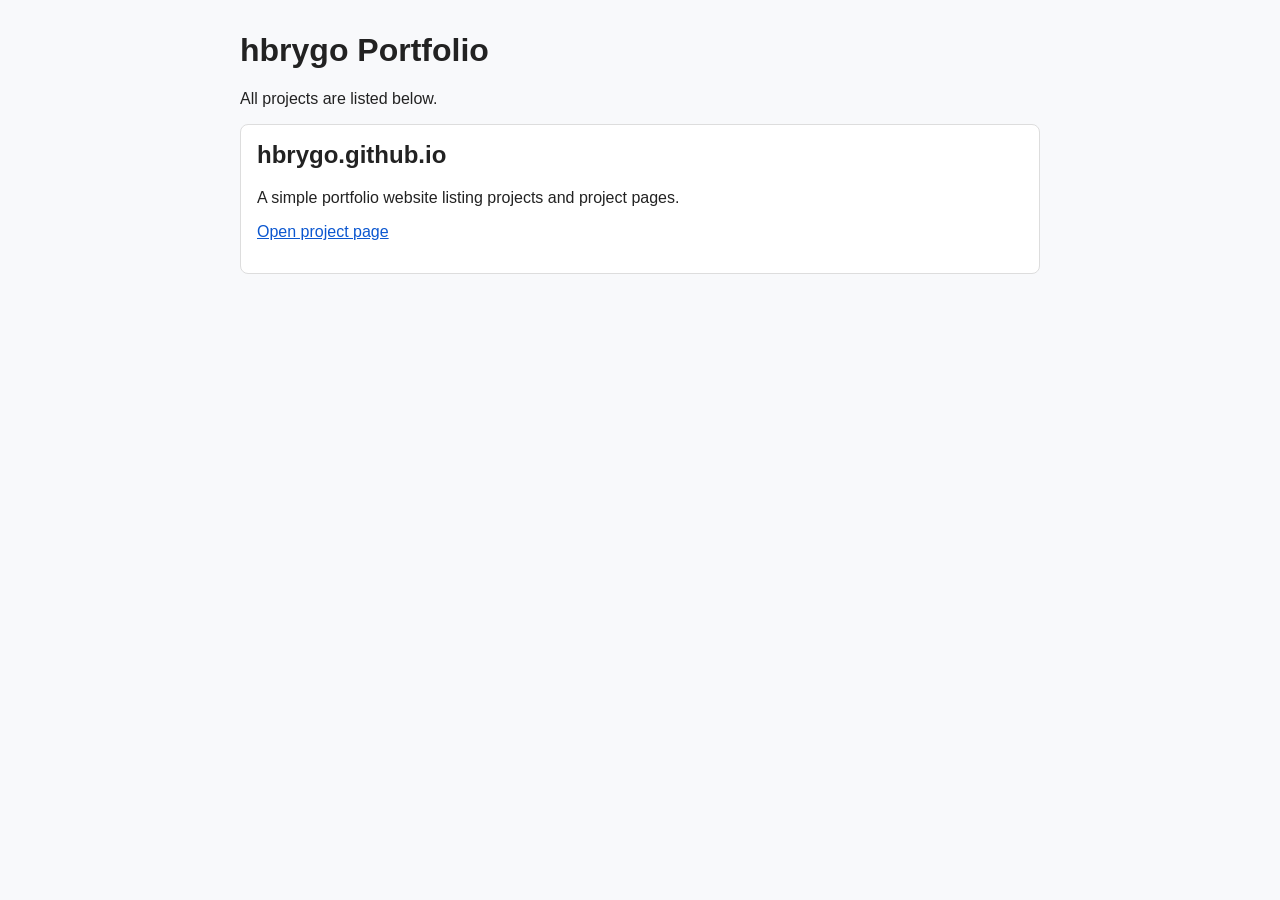
==== index.html @ 48898e3a "Create simple English portfolio site structure Co-authored-by: hbrygo <112903561+hbrygo@users.norepl" ====
<!DOCTYPE html>
<html lang="en">
  <head>
    <meta charset="UTF-8" />
    <meta name="viewport" content="width=device-width, initial-scale=1.0" />
    <title>hbrygo Portfolio</title>
    <link rel="stylesheet" href="/assets/styles.css" />
  </head>
  <body>
    <main class="container">
      <h1>hbrygo Portfolio</h1>
      <p>All projects are listed below.</p>
      <ul id="projects-list" class="project-list"></ul>
    </main>
    <script src="/assets/app.js"></script>
  </body>
</html>
---- assets/styles.css ----
:root {
  color-scheme: light;
  font-family: Arial, sans-serif;
}

body {
  margin: 0;
  background: #f8f9fb;
  color: #222;
}

.container {
  max-width: 800px;
  margin: 0 auto;
  padding: 2rem 1rem;
}

h1,
h2 {
  margin-top: 0;
}

.project-list {
  list-style: none;
  padding: 0;
  margin: 1rem 0 0;
}

.project-list li,
.card {
  background: #fff;
  border: 1px solid #ddd;
  border-radius: 8px;
  padding: 1rem;
  margin-bottom: 1rem;
}

a {
  color: #0b57d0;
}
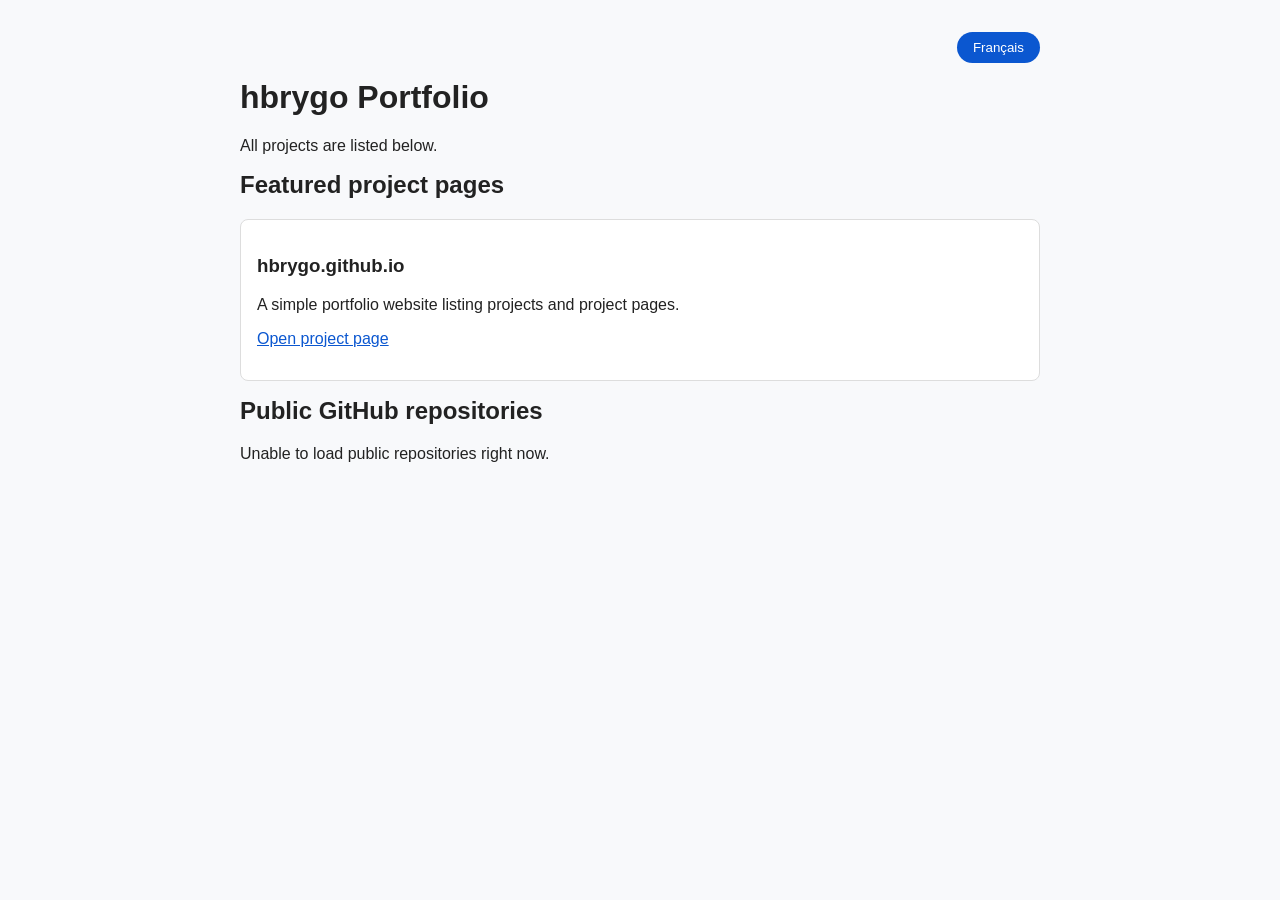
==== commit 857e1a2a: "Add bilingual UI and GitHub public repos list Co-authored-by: hbrygo <112903561+hbrygo@users.noreply" ====
--- a/index.html
+++ b/index.html
@@ -8,9 +8,16 @@
   </head>
   <body>
     <main class="container">
-      <h1>hbrygo Portfolio</h1>
-      <p>All projects are listed below.</p>
+      <div class="top-bar">
+        <button id="language-toggle" type="button"></button>
+      </div>
+      <h1 id="site-title"></h1>
+      <p id="site-intro"></p>
+      <h2 id="featured-projects-title"></h2>
       <ul id="projects-list" class="project-list"></ul>
+      <h2 id="github-projects-title"></h2>
+      <p id="github-projects-loading"></p>
+      <ul id="github-projects-list" class="project-list"></ul>
     </main>
     <script src="/assets/app.js"></script>
   </body>
--- a/assets/styles.css
+++ b/assets/styles.css
@@ -13,6 +13,12 @@
   max-width: 800px;
   margin: 0 auto;
   padding: 2rem 1rem;
+}
+
+.top-bar {
+  display: flex;
+  justify-content: flex-end;
+  margin-bottom: 1rem;
 }
 
 h1,
@@ -38,3 +44,12 @@
 a {
   color: #0b57d0;
 }
+
+#language-toggle {
+  background: #0b57d0;
+  color: #fff;
+  border: 0;
+  border-radius: 999px;
+  padding: 0.5rem 1rem;
+  cursor: pointer;
+}
